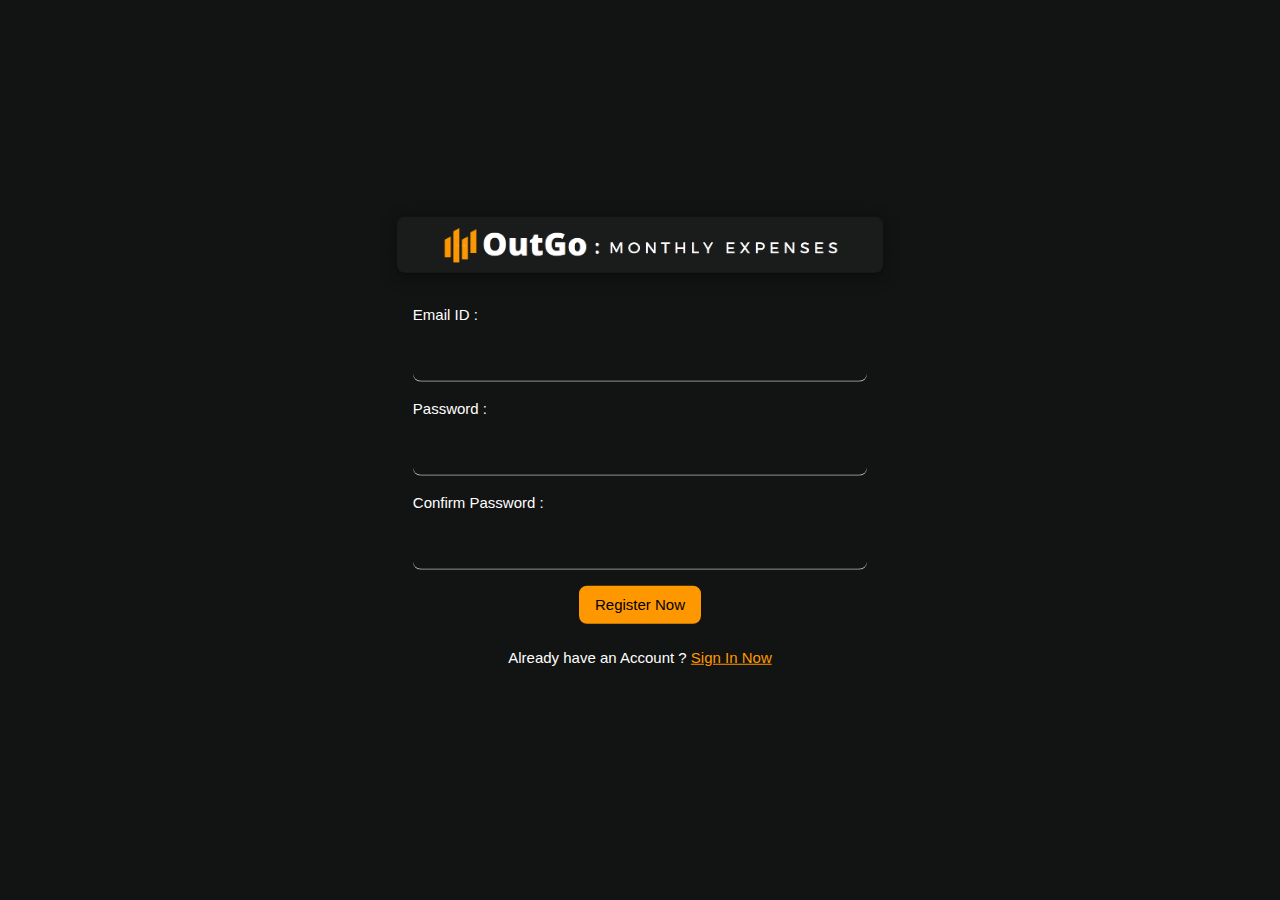
==== register.html @ c63c103c "register complete" ====
<!DOCTYPE html>

<html>

<head>
    <!-- Importing CSS file -->

    <link rel="stylesheet" href="dj-style.css">

    <title>Home | Monthly Expenses</title>
</head>

<body class="dj-premium">
    <!-- Navbar (sit on top) -->
    <div class="dj-padding dj-display-middle dj-center">
        <div class="dj-bar dj-silver dj-round-large dj-card-4" style="width: 80%;">
            <div class="dj-padding">
                <a href="#home" class="dj-center dj-wide dj-remove-underline" style="margin-top:0.4rem"><img
                        src="images/1111.png" width="400rem" height="40rem"></a>
            </div>
        </div>
        <div class="dj-padding dj-bar" style="width: 80%;">
            <form>
                <span class="dj-left dj-padding-16">Email ID :</span>
                <input type="text" class="dj-input dj-round-large dj-premium" name="email">
                <span class="dj-left dj-padding-16">Password :</span>
                <input type="text" class="dj-input dj-round-large dj-premium" name="email">
                <span class="dj-left dj-padding-16">Confirm Password :</span>
                <input type="text" class="dj-input dj-round-large dj-premium" name="email">
                <input type="button" name="button" value="Register Now" class="dj-margin-top dj-button dj-orange dj-round-large"><br><br>
                <span class="dj-center dj-padding-16">Already have an Account ? <a href="#" class="dj-bold dj-text-orange">Sign In Now</a></span>
            </form>
            
        </div>
    </div>

</body>

</html>
---- dj-style.css ----
/*
   # CSS Version : 1
   # Created By : Dhruvpuri Goswami
   # Licensed By : Dhruvpuri Goswami 
*/

html {
    box-sizing: border-box
}

*,
*:before,
*:after {
    box-sizing: inherit;
    font-family: Verdana, sans-serif;
}

/* Extract from normalize.css by Nicolas Gallagher and Jonathan Neal git.io/normalize */
html {
    -ms-text-size-adjust: 100%;
    -webkit-text-size-adjust: 100%
}

body {
    margin: 0
}

article,
aside,
details,
figcaption,
figure,
footer,
header,
main,
menu,
nav,
section {
    display: block
}

summary {
    display: list-item
}

audio,
canvas,
progress,
video {
    display: inline-block
}

progress {
    vertical-align: baseline
}

audio:not([controls]) {
    display: none;
    height: 0
}

[hidden],
template {
    display: none
}

a {
    background-color: transparent
}

a:active,
a:hover {
    outline-width: 0
}

abbr[title] {
    border-bottom: none;
    text-decoration: underline;
    text-decoration: underline dotted
}

b,
strong {
    font-weight: bolder
}

dfn {
    font-style: italic
}

mark {
    background: #ff0;
    color: #000
}

small {
    font-size: 80%
}

sub,
sup {
    font-size: 75%;
    line-height: 0;
    position: relative;
    vertical-align: baseline
}

sub {
    bottom: -0.25em
}

sup {
    top: -0.5em
}

figure {
    margin: 1em 40px
}

img {
    border-style: none
}

code,
kbd,
pre,
samp {
    font-family: monospace, monospace;
    font-size: 1em
}

hr {
    box-sizing: content-box;
    height: 0;
    overflow: visible
}

button,
input,
select,
textarea,
optgroup {
    font: inherit;
    margin: 0
}

optgroup {
    font-weight: bold
}

button,
input {
    overflow: visible
}

button,
select {
    text-transform: none
}

button,
[type=button],
[type=reset],
[type=submit] {
    -webkit-appearance: button
}

button::-moz-focus-inner,
[type=button]::-moz-focus-inner,
[type=reset]::-moz-focus-inner,
[type=submit]::-moz-focus-inner {
    border-style: none;
    padding: 0
}

button:-moz-focusring,
[type=button]:-moz-focusring,
[type=reset]:-moz-focusring,
[type=submit]:-moz-focusring {
    outline: 1px dotted ButtonText
}

fieldset {
    border: 1px solid #c0c0c0;
    margin: 0 2px;
    padding: .35em .625em .75em
}

legend {
    color: inherit;
    display: table;
    max-width: 100%;
    padding: 0;
    white-space: normal
}

textarea {
    overflow: auto
}

[type=checkbox],
[type=radio] {
    padding: 0
}

[type=number]::-webkit-inner-spin-button,
[type=number]::-webkit-outer-spin-button {
    height: auto
}

[type=search] {
    -webkit-appearance: textfield;
    outline-offset: -2px
}

[type=search]::-webkit-search-decoration {
    -webkit-appearance: none
}

::-webkit-file-upload-button {
    -webkit-appearance: button;
    font: inherit
}

/* End extract */
html,
body {
    font-family: Verdana, sans-serif;
    font-size: 15px;
    line-height: 1.5
}

html {
    overflow-x: hidden
}

h1 {
    font-size: 36px
}

h2 {
    font-size: 30px;
    font-family: Verdana, sans-serif;
}

h3 {
    font-size: 24px
}

h4 {
    font-size: 20px
}

h5 {
    font-size: 18px
}

h6 {
    font-size: 16px
}

.dj-serif {
    font-family: serif
}

.dj-sans-serif {
    font-family: sans-serif
}

.dj-cursive {
    font-family: cursive
}

.dj-monospace {
    font-family: monospace
}

h1,
h2,
h3,
h4,
h5,
h6 {
    font-family: "Segoe UI", Arial, sans-serif;
    font-weight: 400;
    margin: 10px 0
}

.dj-wide {
    letter-spacing: 4px
}

hr {
    border: 0;
    border-top: 1px solid #eee;
    margin: 20px 0
}

.dj-image {
    max-width: 100%;
    height: auto
}

img {
    vertical-align: middle
}

a {
    color: inherit
}

.dj-table,
.dj-table-all {
    border-collapse: collapse;
    border-spacing: 0;
    width: 100%;
    display: table
}

.dj-table-all {
    border: 1px solid #ccc
}

.dj-bordered tr,
.dj-table-all tr {
    border-bottom: 1px solid #ddd
}

.dj-striped tbody tr:nth-child(even) {
    background-color: #f1f1f1
}

.dj-table-all tr:nth-child(odd) {
    background-color: #fff
}

.dj-table-all tr:nth-child(even) {
    background-color: #f1f1f1
}

.dj-hoverable tbody tr:hover,
.dj-ul.dj-hoverable li:hover {
    background-color: #ccc
}

.dj-centered tr th,
.dj-centered tr td {
    text-align: center
}

.dj-table td,
.dj-table th,
.dj-table-all td,
.dj-table-all th {
    padding: 8px 8px;
    display: table-cell;
    text-align: left;
    vertical-align: top
}

.dj-table th:first-child,
.dj-table td:first-child,
.dj-table-all th:first-child,
.dj-table-all td:first-child {
    padding-left: 16px
}

.dj-btn,
.dj-button {
    border: none;
    display: inline-block;
    padding: 8px 16px;
    vertical-align: middle;
    overflow: hidden;
    text-decoration: none;
    color: inherit;
    background-color: inherit;
    text-align: center;
    cursor: pointer;
    white-space: nowrap
}

.dj-btn:hover {
    box-shadow: 0 8px 16px 0 rgba(0, 0, 0, 0.2), 0 6px 20px 0 rgba(0, 0, 0, 0.19)
}

.dj-btn,
.dj-button {
    -webkit-touch-callout: none;
    -webkit-user-select: none;
    -khtml-user-select: none;
    -moz-user-select: none;
    -ms-user-select: none;
    user-select: none
}

.dj-disabled,
.dj-btn:disabled,
.dj-button:disabled {
    cursor: not-allowed;
    opacity: 0.3
}

.dj-disabled *,
:disabled * {
    pointer-events: none
}

.dj-btn.dj-disabled:hover,
.dj-btn:disabled:hover {
    box-shadow: none
}

.dj-badge,
.dj-tag {
    background-color: #000;
    color: #fff;
    display: inline-block;
    padding-left: 8px;
    padding-right: 8px;
    text-align: center
}

.dj-badge {
    border-radius: 50%
}

.dj-ul {
    list-style-type: none;
    padding: 0;
    margin: 0
}

.dj-ul li {
    padding: 8px 16px;
    border-bottom: 1px solid #ddd
}

.dj-ul li:last-child {
    border-bottom: none
}

.dj-tooltip,
.dj-display-container {
    position: relative
}

.dj-tooltip .dj-text {
    display: none
}

.dj-tooltip:hover .dj-text {
    display: inline-block
}

.dj-ripple:active {
    opacity: 0.5
}

.dj-ripple {
    transition: opacity 0s
}

.dj-input {
    padding: 8px;
    border: none;
    border-bottom: 1px solid #ccc;
    width: 100%
}

.dj-select {
    padding: 9px 0;
    width: 100%;
    border: none;
    border-bottom: 1px solid #ccc
}

.dj-dropdown-click,
.dj-dropdown-hover {
    position: relative;
    display: inline-block;
    cursor: pointer
}

.dj-dropdown-hover:hover .dj-dropdown-content {
    display: block
}

.dj-dropdown-hover:first-child,
.dj-dropdown-click:hover {
    background-color: #ccc;
    color: #000
}

.dj-dropdown-hover:hover>.dj-button:first-child,
.dj-dropdown-click:hover>.dj-button:first-child {
    background-color: #ccc;
    color: #000
}

.dj-dropdown-content {
    cursor: auto;
    color: #000;
    background-color: #fff;
    display: none;
    position: absolute;
    min-width: 160px;
    margin: 0;
    padding: 0;
    z-index: 1
}

.dj-check,
.dj-radio {
    width: 24px;
    height: 24px;
    position: relative;
    top: 6px
}

.dj-sidebar {
    height: 100%;
    width: 200px;
    background-color: #fff;
    position: fixed !important;
    z-index: 1;
    overflow: auto
}

.dj-bar-block .dj-dropdown-hover,
.dj-bar-block .dj-dropdown-click {
    width: 100%
}

.dj-bar-block .dj-dropdown-hover .dj-dropdown-content,
.dj-bar-block .dj-dropdown-click .dj-dropdown-content {
    min-width: 100%
}

.dj-bar-block .dj-dropdown-hover .dj-button,
.dj-bar-block .dj-dropdown-click .dj-button {
    width: 100%;
    text-align: left;
    padding: 8px 16px
}

.dj-main,
#main {
    transition: margin-left .4s
}

.dj-modal {
    z-index: 3;
    display: none;
    padding-top: 100px;
    position: fixed;
    left: 0;
    top: 0;
    width: 100%;
    height: 100%;
    overflow: auto;
    background-color: rgb(0, 0, 0);
    background-color: rgba(0, 0, 0, 0.4)
}

.dj-modal-content {
    margin: auto;
    background-color: #fff;
    position: relative;
    padding: 0;
    outline: 0;
    width: 600px
}

.dj-bar {
    width: 100%;
    overflow: hidden
}

.dj-center .dj-bar {
    display: inline-block;
    width: auto
}

.dj-bar .dj-bar-item {
    padding: 8px 16px;
    float: left;
    width: auto;
    border: none;
    display: block;
    outline: 0
}

.dj-bar .dj-dropdown-hover,
.dj-bar .dj-dropdown-click {
    position: static;
    float: left
}

.dj-bar .dj-button {
    white-space: normal
}

.dj-bar-block .dj-bar-item {
    width: 100%;
    display: block;
    padding: 8px 16px;
    text-align: left;
    border: none;
    white-space: normal;
    float: none;
    outline: 0
}

.dj-bar-block.dj-center .dj-bar-item {
    text-align: center
}

.dj-block {
    display: block;
    width: 100%
}

.dj-responsive {
    display: block;
    overflow-x: auto
}

.dj-container:after,
.dj-container:before,
.dj-panel:after,
.dj-panel:before,
.dj-row:after,
.dj-row:before,
.dj-row-padding:after,
.dj-row-padding:before,
.dj-cell-row:before,
.dj-cell-row:after,
.dj-clear:after,
.dj-clear:before,
.dj-bar:before,
.dj-bar:after {
    content: "";
    display: table;
    clear: both
}

.dj-col,
.dj-half,
.dj-third,
.dj-twothird,
.dj-threequarter,
.dj-quarter {
    float: left;
    width: 100%
}

.dj-col.s1 {
    width: 8.33333%
}

.dj-col.s2 {
    width: 16.66666%
}

.dj-col.s3 {
    width: 24.99999%
}

.dj-col.s4 {
    width: 33.33333%
}

.dj-col.s5 {
    width: 41.66666%
}

.dj-col.s6 {
    width: 49.99999%
}

.dj-col.s7 {
    width: 58.33333%
}

.dj-col.s8 {
    width: 66.66666%
}

.dj-col.s9 {
    width: 74.99999%
}

.dj-col.s10 {
    width: 83.33333%
}

.dj-col.s11 {
    width: 91.66666%
}

.dj-col.s12 {
    width: 99.99999%
}

@media (min-width:601px) {
    .dj-col.m1 {
        width: 8.33333%
    }

    .dj-col.m2 {
        width: 16.66666%
    }

    .dj-col.m3,
    .dj-quarter {
        width: 24.99999%
    }

    .dj-col.m4,
    .dj-third {
        width: 33.33333%
    }

    .dj-col.m5 {
        width: 41.66666%
    }

    .dj-col.m6,
    .dj-half {
        width: 49.99999%
    }

    .dj-col.m7 {
        width: 58.33333%
    }

    .dj-col.m8,
    .dj-twothird {
        width: 66.66666%
    }

    .dj-col.m9,
    .dj-threequarter {
        width: 74.99999%
    }

    .dj-col.m10 {
        width: 83.33333%
    }

    .dj-col.m11 {
        width: 91.66666%
    }

    .dj-col.m12 {
        width: 99.99999%
    }
}

@media (min-width:993px) {
    .dj-col.l1 {
        width: 8.33333%
    }

    .dj-col.l2 {
        width: 16.66666%
    }

    .dj-col.l3 {
        width: 24.99999%
    }

    .dj-col.l4 {
        width: 33.33333%
    }

    .dj-col.l5 {
        width: 41.66666%
    }

    .dj-col.l6 {
        width: 49.99999%
    }

    .dj-col.l7 {
        width: 58.33333%
    }

    .dj-col.l8 {
        width: 66.66666%
    }

    .dj-col.l9 {
        width: 74.99999%
    }

    .dj-col.l10 {
        width: 83.33333%
    }

    .dj-col.l11 {
        width: 91.66666%
    }

    .dj-col.l12 {
        width: 99.99999%
    }
}

.dj-rest {
    overflow: hidden
}

.dj-stretch {
    margin-left: -16px;
    margin-right: -16px
}

.dj-content,
.dj-auto {
    margin-left: auto;
    margin-right: auto
}

.dj-content {
    max-width: 980px
}

.dj-auto {
    max-width: 1140px
}

.dj-cell-row {
    display: table;
    width: 100%
}

.dj-cell {
    display: table-cell
}

.dj-cell-top {
    vertical-align: top
}

.dj-cell-middle {
    vertical-align: middle
}

.dj-cell-bottom {
    vertical-align: bottom
}

.dj-hide {
    display: none !important
}

.dj-show-block,
.dj-show {
    display: block !important
}

.dj-show-inline-block {
    display: inline-block !important
}

@media (max-width:1205px) {
    .dj-auto {
        max-width: 95%
    }
}

@media (max-width:600px) {
    .dj-modal-content {
        margin: 0 10px;
        width: auto !important
    }

    .dj-modal {
        padding-top: 30px
    }

    .dj-dropdown-hover.dj-mobile .dj-dropdown-content,
    .dj-dropdown-click.dj-mobile .dj-dropdown-content {
        position: relative
    }

    .dj-hide-small {
        display: none !important
    }

    .dj-mobile {
        display: block;
        width: 100% !important
    }

    .dj-bar-item.dj-mobile,
    .dj-dropdown-hover.dj-mobile,
    .dj-dropdown-click.dj-mobile {
        text-align: center
    }

    .dj-dropdown-hover.dj-mobile,
    .dj-dropdown-hover.dj-mobile .dj-btn,
    .dj-dropdown-hover.dj-mobile .dj-button,
    .dj-dropdown-click.dj-mobile,
    .dj-dropdown-click.dj-mobile .dj-btn,
    .dj-dropdown-click.dj-mobile .dj-button {
        width: 100%
    }
}

@media (max-width:768px) {
    .dj-modal-content {
        width: 500px
    }

    .dj-modal {
        padding-top: 50px
    }
}

@media (min-width:993px) {
    .dj-modal-content {
        width: 900px
    }

    .dj-hide-large {
        display: none !important
    }

    .dj-sidebar.dj-collapse {
        display: block !important
    }
}

@media (max-width:992px) and (min-width:601px) {
    .dj-hide-medium {
        display: none !important
    }
}

@media (max-width:992px) {
    .dj-sidebar.dj-collapse {
        display: none
    }

    .dj-main {
        margin-left: 0 !important;
        margin-right: 0 !important
    }

    .dj-auto {
        max-width: 100%
    }
}

.dj-top,
.dj-bottom {
    position: fixed;
    width: 100%;
    z-index: 1
}

.dj-top {
    top: 0
}

.dj-bottom {
    bottom: 0
}

.dj-overlay {
    position: fixed;
    display: none;
    width: 100%;
    height: 100%;
    top: 0;
    left: 0;
    right: 0;
    bottom: 0;
    background-color: rgba(0, 0, 0, 0.5);
    z-index: 2
}

.dj-display-topleft {
    position: absolute;
    left: 0;
    top: 0
}

.dj-display-topright {
    position: absolute;
    right: 0;
    top: 0
}

.dj-display-bottomleft {
    position: absolute;
    left: 0;
    bottom: 0
}

.dj-display-bottomright {
    position: absolute;
    right: 0;
    bottom: 0
}

.dj-display-middle {
    position: absolute;
    top: 50%;
    left: 50%;
    transform: translate(-50%, -50%);
    -ms-transform: translate(-50%, -50%)
}

.dj-display-left {
    position: absolute;
    top: 50%;
    left: 0%;
    transform: translate(0%, -50%);
    -ms-transform: translate(-0%, -50%)
}

.dj-display-right {
    position: absolute;
    top: 50%;
    right: 0%;
    transform: translate(0%, -50%);
    -ms-transform: translate(0%, -50%)
}

.dj-display-topmiddle {
    position: absolute;
    left: 50%;
    top: 0;
    transform: translate(-50%, 0%);
    -ms-transform: translate(-50%, 0%)
}

.dj-display-bottommiddle {
    position: absolute;
    left: 50%;
    bottom: 0;
    transform: translate(-50%, 0%);
    -ms-transform: translate(-50%, 0%)
}

.dj-display-container:hover .dj-display-hover {
    display: block
}

.dj-display-container:hover span.dj-display-hover {
    display: inline-block
}

.dj-display-hover {
    display: none
}

.dj-display-position {
    position: absolute
}

.dj-circle {
    border-radius: 50%
}

.dj-round-small {
    border-radius: 2px
}

.dj-round,
.dj-round-medium {
    border-radius: 4px
}

.dj-round-large {
    border-radius: 8px
}

.dj-round-xlarge {
    border-radius: 16px
}

.dj-round-xxlarge {
    border-radius: 32px
}

.dj-row-padding,
.dj-row-padding>.dj-half,
.dj-row-padding>.dj-third,
.dj-row-padding>.dj-twothird,
.dj-row-padding>.dj-threequarter,
.dj-row-padding>.dj-quarter,
.dj-row-padding>.dj-col {
    padding: 0 8px
}

.dj-container,
.dj-panel {
    padding: 0.01em 16px
}

.dj-panel {
    margin-top: 16px;
    margin-bottom: 16px
}

.dj-code,
.dj-codespan {
    font-family: Consolas, "courier new";
    font-size: 16px
}

.dj-code {
    width: auto;
    background-color: #fff;
    padding: 8px 12px;
    border-left: 4px solid #4CAF50;
    word-wrap: break-word
}

.dj-codespan {
    color: crimson;
    background-color: #f1f1f1;
    padding-left: 4px;
    padding-right: 4px;
    font-size: 110%
}

.dj-card,
.dj-card-2 {
    box-shadow: 0 2px 5px 0 rgba(0, 0, 0, 0.16), 0 2px 10px 0 rgba(0, 0, 0, 0.12)
}

.dj-card-4,
.dj-hover-shadow:hover {
    box-shadow: 0 4px 10px 0 rgba(0, 0, 0, 0.2), 0 4px 20px 0 rgba(0, 0, 0, 0.19)
}

.dj-hover-shadow-white:hover {
    box-shadow: 0 4px 10px 0 rgba(124, 121, 121, 0.2), 0 4px 20px 0 rgba(0, 0, 0, 0.19)
}

.dj-spin {
    animation: dj-spin 2s infinite linear
}

@keyframes dj-spin {
    0% {
        transform: rotate(0deg)
    }

    100% {
        transform: rotate(359deg)
    }
}

.dj-animate-fading {
    animation: fading 10s infinite
}

@keyframes fading {
    0% {
        opacity: 0
    }

    50% {
        opacity: 1
    }

    100% {
        opacity: 0
    }
}

.dj-animate-opacity {
    animation: opac 0.8s
}

@keyframes opac {
    from {
        opacity: 0
    }

    to {
        opacity: 1
    }
}

.dj-animate-top {
    position: relative;
    animation: animatetop 0.4s
}

@keyframes animatetop {
    from {
        top: -300px;
        opacity: 0
    }

    to {
        top: 0;
        opacity: 1
    }
}

.dj-animate-left {
    position: relative;
    animation: animateleft 0.4s
}

@keyframes animateleft {
    from {
        left: -300px;
        opacity: 0
    }

    to {
        left: 0;
        opacity: 1
    }
}

.dj-animate-right {
    position: relative;
    animation: animateright 0.4s
}

@keyframes animateright {
    from {
        right: -300px;
        opacity: 0
    }

    to {
        right: 0;
        opacity: 1
    }
}

.dj-animate-bottom {
    position: relative;
    animation: animatebottom 0.4s
}

@keyframes animatebottom {
    from {
        bottom: -300px;
        opacity: 0
    }

    to {
        bottom: 0;
        opacity: 1
    }
}

.dj-animate-zoom {
    animation: animatezoom 0.6s
}

@keyframes animatezoom {
    from {
        transform: scale(0)
    }

    to {
        transform: scale(1)
    }
}

.dj-animate-input {
    transition: width 0.4s ease-in-out
}

.dj-animate-input:focus {
    width: 100% !important
}

.dj-opacity,
.dj-hover-opacity:hover {
    opacity: 0.60
}

.dj-opacity-off,
.dj-hover-opacity-off:hover {
    opacity: 1
}

.dj-opacity-max {
    opacity: 0.25
}

.dj-opacity-min {
    opacity: 0.75
}

.dj-greyscale-max,
.dj-grayscale-max,
.dj-hover-greyscale:hover,
.dj-hover-grayscale:hover {
    filter: grayscale(100%)
}

.dj-greyscale,
.dj-grayscale {
    filter: grayscale(75%)
}

.dj-greyscale-min,
.dj-grayscale-min {
    filter: grayscale(50%)
}

.dj-sepia {
    filter: sepia(75%)
}

.dj-sepia-max,
.dj-hover-sepia:hover {
    filter: sepia(100%)
}

.dj-sepia-min {
    filter: sepia(50%)
}

.dj-tiny {
    font-size: 10px !important
}

.dj-small {
    font-size: 12px !important
}

.dj-medium {
    font-size: 15px !important
}

.dj-large {
    font-size: 18px !important
}

.dj-xlarge {
    font-size: 24px !important
}

.dj-xxlarge {
    font-size: 36px !important
}

.dj-xxxlarge {
    font-size: 48px !important
}

.dj-jumbo {
    font-size: 64px !important
}

.dj-left-align {
    text-align: left !important
}

.dj-right-align {
    text-align: right !important
}

.dj-justify {
    text-align: justify !important
}

.dj-center {
    text-align: center !important
}

.dj-border-0 {
    border: 0 !important
}

.dj-border {
    border: 1px solid #ccc !important
}

.dj-border-top {
    border-top: 1px solid #ccc !important
}

.dj-border-bottom {
    border-bottom: 1px solid #ccc !important
}

.dj-border-left {
    border-left: 1px solid #ccc !important
}

.dj-border-right {
    border-right: 1px solid #ccc !important
}

.dj-topbar {
    border-top: 6px solid #ccc !important
}

.dj-bottombar {
    border-bottom: 6px solid #ccc !important
}

.dj-leftbar {
    border-left: 6px solid #ccc !important
}

.dj-rightbar {
    border-right: 6px solid #ccc !important
}

.dj-section,
.dj-code {
    margin-top: 16px !important;
    margin-bottom: 16px !important
}

.dj-margin {
    margin: 16px !important
}

.dj-margin-top {
    margin-top: 16px !important
}

.dj-margin-top-32 {
    margin-top: 32px !important
}

.dj-margin-bottom-32 {
    margin-bottom: 32px !important
}

.dj-margin-right-32 {
    margin-right: 32px !important
}

.dj-margin-left-32 {
    margin-left: 32px !important
}

.dj-margin-bottom {
    margin-bottom: 16px !important
}

.dj-margin-left {
    margin-left: 16px !important
}

.dj-margin-right {
    margin-right: 16px !important
}

.dj-padding-small {
    padding: 4px 8px !important
}

.dj-padding {
    padding: 8px 16px !important
}

.dj-padding-large {
    padding: 12px 24px !important
}

.dj-padding-16 {
    padding-top: 16px !important;
    padding-bottom: 16px !important
}

.dj-padding-24 {
    padding-top: 24px !important;
    padding-bottom: 24px !important
}

.dj-padding-32 {
    padding-top: 32px !important;
    padding-bottom: 32px !important
}

.dj-padding-48 {
    padding-top: 48px !important;
    padding-bottom: 48px !important
}

.dj-padding-64 {
    padding-top: 64px !important;
    padding-bottom: 64px !important
}

.dj-padding-top-64 {
    padding-top: 64px !important
}

.dj-padding-top-48 {
    padding-top: 48px !important
}

.dj-padding-top-32 {
    padding-top: 32px !important
}

.dj-padding-top-24 {
    padding-top: 24px !important
}

.dj-left {
    float: left !important
}

.dj-right {
    float: right !important
}

.dj-button:hover {
    color: #000 !important;
    background-color: #ccc !important
}

.dj-transparent,
.dj-hover-none:hover {
    background-color: transparent !important
}

.dj-hover-none:hover {
    box-shadow: none !important
}

/* Colors */
.dj-amber,
.dj-hover-amber:hover {
    color: #000 !important;
    background-color: #ffc107 !important
}

.dj-aqua,
.dj-hover-aqua:hover {
    color: #000 !important;
    background-color: #00ffff !important
}

.dj-blue,
.dj-hover-blue:hover {
    color: #fff !important;
    background-color: #2196F3 !important
}

.dj-light-blue,
.dj-hover-light-blue:hover {
    color: #000 !important;
    background-color: #87CEEB !important
}

.dj-brown,
.dj-hover-brown:hover {
    color: #fff !important;
    background-color: #795548 !important
}

.dj-cyan,
.dj-hover-cyan:hover {
    color: #000 !important;
    background-color: #00bcd4 !important
}

.dj-blue-grey,
.dj-hover-blue-grey:hover,
.dj-blue-gray,
.dj-hover-blue-gray:hover {
    color: #fff !important;
    background-color: #607d8b !important
}

.dj-green,
.dj-hover-green:hover {
    color: #fff !important;
    background-color: #4CAF50 !important
}

.dj-light-green,
.dj-hover-light-green:hover {
    color: #000 !important;
    background-color: #8bc34a !important
}

.dj-indigo,
.dj-hover-indigo:hover {
    color: #fff !important;
    background-color: #3f51b5 !important
}

.dj-khaki,
.dj-hover-khaki:hover {
    color: #000 !important;
    background-color: #f0e68c !important
}

.dj-lime,
.dj-hover-lime:hover {
    color: #000 !important;
    background-color: #cddc39 !important
}

.dj-orange,
.dj-hover-orange:hover {
    color: #000 !important;
    background-color: #ff9800 !important
}

.dj-deep-orange,
.dj-hover-deep-orange:hover {
    color: #fff !important;
    background-color: #ff5722 !important
}

.dj-premium,
.dj-hover-premium:hover {
    color: #fff !important;
    background-color: #121313 !important
}

.dj-silver,
.dj-hover-silver:hover {
    color: #fff !important;
    background-color: #1a1b1b !important
}


.dj-pink,
.dj-hover-pink:hover {
    color: #fff !important;
    background-color: #e91e63 !important
}

.dj-purple,
.dj-hover-purple:hover {
    color: #fff !important;
    background-color: #9c27b0 !important
}

.dj-deep-purple,
.dj-hover-deep-purple:hover {
    color: #fff !important;
    background-color: #673ab7 !important
}

.dj-red,
.dj-hover-red:hover {
    color: #fff !important;
    background-color: #f44336 !important
}

.dj-sand,
.dj-hover-sand:hover {
    color: #000 !important;
    background-color: #fdf5e6 !important
}

.dj-teal,
.dj-hover-teal:hover {
    color: #fff !important;
    background-color: #009688 !important
}

.dj-yellow,
.dj-hover-yellow:hover {
    color: #000 !important;
    background-color: #ffeb3b !important
}

.dj-white,
.dj-hover-white:hover {
    color: #000 !important;
    background-color: #fff !important
}

.dj-black,
.dj-hover-black:hover {
    color: #fff !important;
    background-color: #000 !important
}

.dj-grey,
.dj-hover-grey:hover,
.dj-gray,
.dj-hover-gray:hover {
    color: #000 !important;
    background-color: #9e9e9e !important
}

.dj-light-grey,
.dj-hover-light-grey:hover,
.dj-light-gray,
.dj-hover-light-gray:hover {
    color: #000 !important;
    background-color: #f1f1f1 !important
}

.dj-dark-grey,
.dj-hover-dark-grey:hover,
.dj-dark-gray,
.dj-hover-dark-gray:hover {
    color: #fff !important;
    background-color: #616161 !important
}

.dj-pale-red,
.dj-hover-pale-red:hover {
    color: #000 !important;
    background-color: #ffdddd !important
}

.dj-pale-green,
.dj-hover-pale-green:hover {
    color: #000 !important;
    background-color: #ddffdd !important
}

.dj-pale-yellow,
.dj-hover-pale-yellow:hover {
    color: #000 !important;
    background-color: #ffffcc !important
}

.dj-pale-blue,
.dj-hover-pale-blue:hover {
    color: #000 !important;
    background-color: #ddffff !important
}

.dj-text-amber,
.dj-hover-text-amber:hover {
    color: #ffc107 !important
}

.dj-text-aqua,
.dj-hover-text-aqua:hover {
    color: #00ffff !important
}

.dj-text-blue,
.dj-hover-text-blue:hover {
    color: #2196F3 !important
}

.dj-text-light-blue,
.dj-hover-text-light-blue:hover {
    color: #87CEEB !important
}

.dj-text-brown,
.dj-hover-text-brown:hover {
    color: #795548 !important
}

.dj-text-cyan,
.dj-hover-text-cyan:hover {
    color: #00bcd4 !important
}

.dj-text-blue-grey,
.dj-hover-text-blue-grey:hover,
.dj-text-blue-gray,
.dj-hover-text-blue-gray:hover {
    color: #607d8b !important
}

.dj-text-green,
.dj-hover-text-green:hover {
    color: #4CAF50 !important
}

.dj-text-light-green,
.dj-hover-text-light-green:hover {
    color: #8bc34a !important
}

.dj-text-indigo,
.dj-hover-text-indigo:hover {
    color: #3f51b5 !important
}

.dj-text-khaki,
.dj-hover-text-khaki:hover {
    color: #b4aa50 !important
}

.dj-text-lime,
.dj-hover-text-lime:hover {
    color: #cddc39 !important
}

.dj-text-orange,
.dj-hover-text-orange:hover {
    color: #ff9800 !important
}

.dj-text-deep-orange,
.dj-hover-text-deep-orange:hover {
    color: #ff5722 !important
}

.dj-text-pink,
.dj-hover-text-pink:hover {
    color: #e91e63 !important
}

.dj-text-purple,
.dj-hover-text-purple:hover {
    color: #9c27b0 !important
}

.dj-text-deep-purple,
.dj-hover-text-deep-purple:hover {
    color: #673ab7 !important
}

.dj-text-red,
.dj-hover-text-red:hover {
    color: #f44336 !important
}

.dj-text-sand,
.dj-hover-text-sand:hover {
    color: #fdf5e6 !important
}

.dj-text-teal,
.dj-hover-text-teal:hover {
    color: #009688 !important
}

.dj-text-yellow,
.dj-hover-text-yellow:hover {
    color: #d2be0e !important
}

.dj-text-white,
.dj-hover-text-white:hover {
    color: #fff !important
}

.dj-text-black,
.dj-hover-text-black:hover {
    color: #000 !important
}

.dj-text-grey,
.dj-hover-text-grey:hover,
.dj-text-gray,
.dj-hover-text-gray:hover {
    color: #757575 !important
}

.dj-text-light-grey,
.dj-hover-text-light-grey:hover,
.dj-text-light-gray,
.dj-hover-text-light-gray:hover {
    color: #f1f1f1 !important
}

.dj-text-dark-grey,
.dj-hover-text-dark-grey:hover,
.dj-text-dark-gray,
.dj-hover-text-dark-gray:hover {
    color: #3a3a3a !important
}

.dj-border-amber,
.dj-hover-border-amber:hover {
    border-color: #ffc107 !important
}

.dj-border-aqua,
.dj-hover-border-aqua:hover {
    border-color: #00ffff !important
}

.dj-border-blue,
.dj-hover-border-blue:hover {
    border-color: #2196F3 !important
}

.dj-border-light-blue,
.dj-hover-border-light-blue:hover {
    border-color: #87CEEB !important
}

.dj-border-brown,
.dj-hover-border-brown:hover {
    border-color: #795548 !important
}

.dj-border-cyan,
.dj-hover-border-cyan:hover {
    border-color: #00bcd4 !important
}

.dj-border-blue-grey,
.dj-hover-border-blue-grey:hover,
.dj-border-blue-gray,
.dj-hover-border-blue-gray:hover {
    border-color: #607d8b !important
}

.dj-border-green,
.dj-hover-border-green:hover {
    border-color: #4CAF50 !important
}

.dj-border-light-green,
.dj-hover-border-light-green:hover {
    border-color: #8bc34a !important
}

.dj-border-indigo,
.dj-hover-border-indigo:hover {
    border-color: #3f51b5 !important
}

.dj-border-khaki,
.dj-hover-border-khaki:hover {
    border-color: #f0e68c !important
}

.dj-border-lime,
.dj-hover-border-lime:hover {
    border-color: #cddc39 !important
}

.dj-border-orange,
.dj-hover-border-orange:hover {
    border-color: #ff9800 !important
}

.dj-border-deep-orange,
.dj-hover-border-deep-orange:hover {
    border-color: #ff5722 !important
}

.dj-border-pink,
.dj-hover-border-pink:hover {
    border-color: #e91e63 !important
}

.dj-border-purple,
.dj-hover-border-purple:hover {
    border-color: #9c27b0 !important
}

.dj-border-deep-purple,
.dj-hover-border-deep-purple:hover {
    border-color: #673ab7 !important
}

.dj-border-red,
.dj-hover-border-red:hover {
    border-color: #f44336 !important
}

.dj-border-sand,
.dj-hover-border-sand:hover {
    border-color: #fdf5e6 !important
}

.dj-border-teal,
.dj-hover-border-teal:hover {
    border-color: #009688 !important
}

.dj-border-yellow,
.dj-hover-border-yellow:hover {
    border-color: #ffeb3b !important
}

.dj-border-white,
.dj-hover-border-white:hover {
    border-color: #fff !important
}

.dj-border-black,
.dj-hover-border-black:hover {
    border-color: #000 !important
}

.dj-border-grey,
.dj-hover-border-grey:hover,
.dj-border-gray,
.dj-hover-border-gray:hover {
    border-color: #9e9e9e !important
}

.dj-border-light-grey,
.dj-hover-border-light-grey:hover,
.dj-border-light-gray,
.dj-hover-border-light-gray:hover {
    border-color: #f1f1f1 !important
}

.dj-border-dark-grey,
.dj-hover-border-dark-grey:hover,
.dj-border-dark-gray,
.dj-hover-border-dark-gray:hover {
    border-color: #616161 !important
}

.dj-border-pale-red,
.dj-hover-border-pale-red:hover {
    border-color: #ffe7e7 !important
}

.dj-border-pale-green,
.dj-hover-border-pale-green:hover {
    border-color: #e7ffe7 !important
}

.dj-border-pale-yellow,
.dj-hover-border-pale-yellow:hover {
    border-color: #ffffcc !important
}

.dj-border-pale-blue,
.dj-hover-border-pale-blue:hover {
    border-color: #e7ffff !important
}

.dj-remove-underline {
    text-decoration: none;
}

.dj-shadowbox {
    border-radius: 33px;
    background: #151414;
    box-shadow: inset 8px 8px 19px #0c0c0c,
        inset -8px -8px 19px #1e1c1c;
}

hr .dj-line-style{
    text-shadow:1px 1px 0 #444;
    border: 5px solid rgb(255, 255, 255);
    border-radius: 5px;
}


input:focus{
    outline: none;
    box-shadow: 0px 0px 5px #f8f9fa;
    border:1px solid #fbfbfc;
}

input:focus:hover{
    outline: none;
    box-shadow: 0px 0px 5px #fdfdfd;
    border:1px solid #ffffff;
    border-radius:0;
    
}
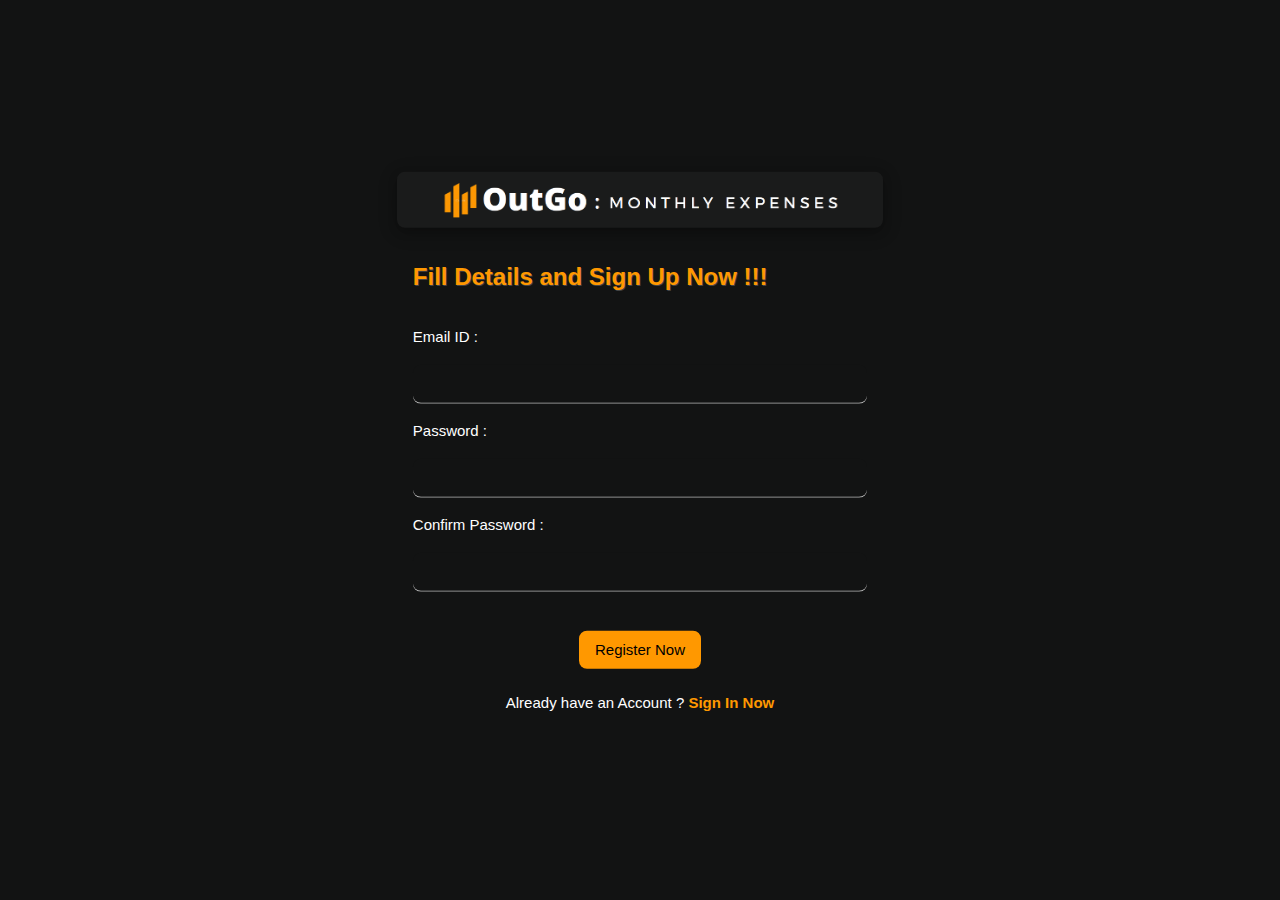
==== commit 5065841e: "login register complete" ====
--- a/register.html
+++ b/register.html
@@ -7,7 +7,7 @@
 
     <link rel="stylesheet" href="dj-style.css">
 
-    <title>Home | Monthly Expenses</title>
+    <title>Sign Up | Monthly Expenses</title>
 </head>
 
 <body class="dj-premium">
@@ -15,22 +15,23 @@
     <div class="dj-padding dj-display-middle dj-center">
         <div class="dj-bar dj-silver dj-round-large dj-card-4" style="width: 80%;">
             <div class="dj-padding">
-                <a href="#home" class="dj-center dj-wide dj-remove-underline" style="margin-top:0.4rem"><img
+                <a href="index.html" class="dj-center dj-wide dj-remove-underline" style="margin-top:0.4rem"><img
                         src="images/1111.png" width="400rem" height="40rem"></a>
             </div>
         </div>
         <div class="dj-padding dj-bar" style="width: 80%;">
+            <span class="dj-margin-top dj-text-orange dj-left" style="text-shadow:1px 1px 0 #444;font-weight: 9000;font-size: x-large;">
+                <b>Fill Details and Sign Up Now !!!</b></span><br><br><br>
             <form>
                 <span class="dj-left dj-padding-16">Email ID :</span>
                 <input type="text" class="dj-input dj-round-large dj-premium" name="email">
                 <span class="dj-left dj-padding-16">Password :</span>
                 <input type="text" class="dj-input dj-round-large dj-premium" name="email">
                 <span class="dj-left dj-padding-16">Confirm Password :</span>
-                <input type="text" class="dj-input dj-round-large dj-premium" name="email">
+                <input type="text" class="dj-input dj-round-large dj-premium" name="email"><br><br>
                 <input type="button" name="button" value="Register Now" class="dj-margin-top dj-button dj-orange dj-round-large"><br><br>
-                <span class="dj-center dj-padding-16">Already have an Account ? <a href="#" class="dj-bold dj-text-orange">Sign In Now</a></span>
+                <span class="dj-center dj-padding-16">Already have an Account ? <a href="login.html" class="dj-bold dj-text-orange dj-remove-underline"><b>Sign In Now</b></a></span>
             </form>
-            
         </div>
     </div>
 
